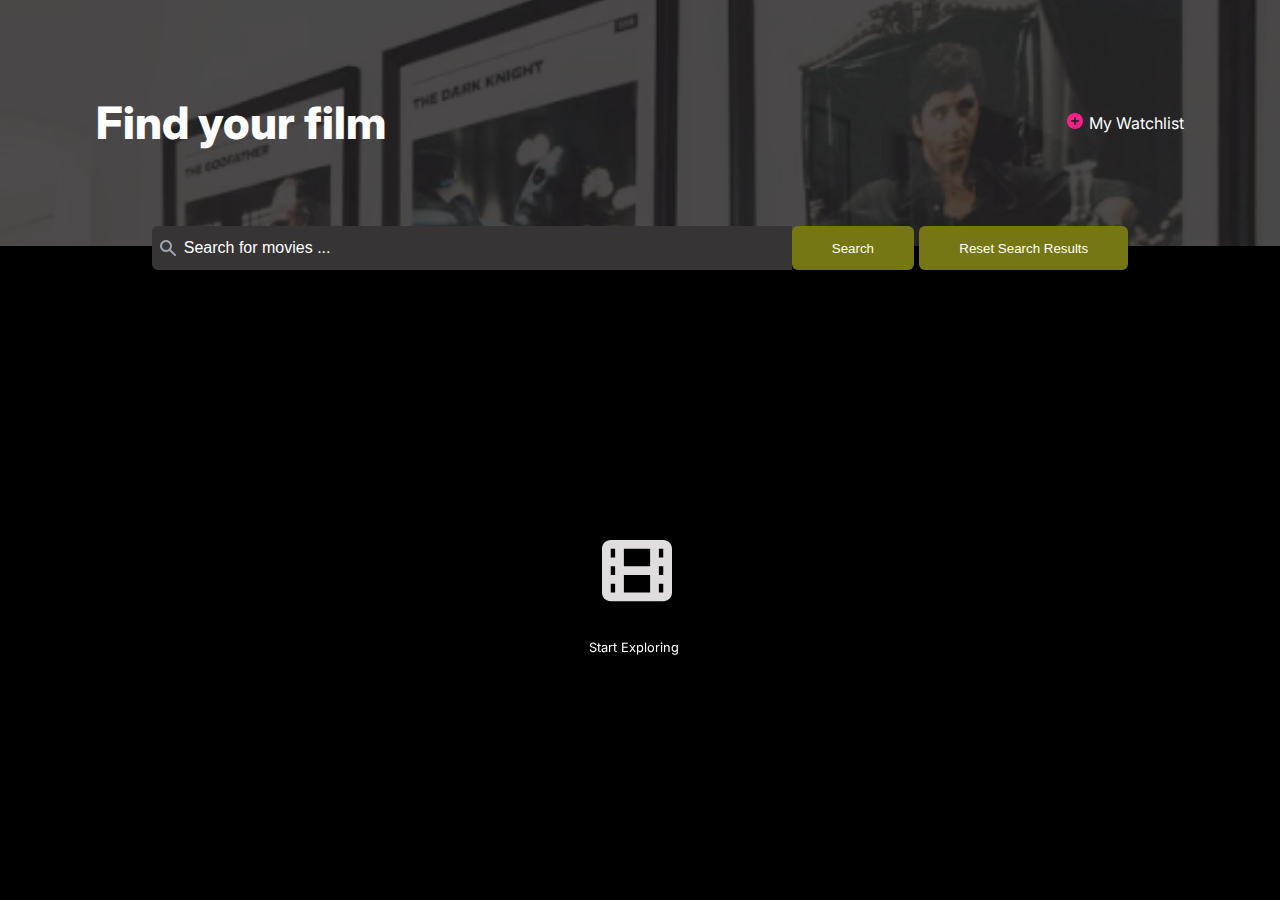
==== index.html @ b7618106 "first commit" ====
<!DOCTYPE html>
<html lang="en">
    <head>
        <meta charset="UTF-8">
        <meta name="viewport" content="width=device-width, initial-scale=1.0">
        <link rel="preconnect" href="https://fonts.googleapis.com">
        <link rel="preconnect" href="https://fonts.gstatic.com" crossorigin>
        <link href="https://fonts.googleapis.com/css2?family=Inter:ital,opsz,wght@0,14..32,100..900;1,14..32,100..900&display=swap" rel="stylesheet">
        <link rel="stylesheet" type="text/css" href="index.css" />
        <title>Movie WatchList Solo Project</title>
    </head>
    <body>
                            <!-- HEADER SECTION -->
        <header>
            <div class="header-content">
                <h1>Find your film</h1>
                <div id="my-watchlist-link">

                        <!-- Link TO my_watchlist.html -->

                    <a href="./my_watchlist.html" target="_blank">
                    <img src="./Img/add-icon.svg" alt="add icon img">My Watchlist</a>
                </div>
            </div>
        </header>

                            <!-- MAIN SECTION  -->
        <main>
            <div id="main-container">

                    <!-- SEARCH INPUT AND RESET SEARCH BUTTONS -->

                <div id="search-bar">
                    <input id="movie-title" class="movie-title" type="text" placeholder="Search for movies ...">
                    <button id="search-btn" type="submit" class="search-btn">Search</button>
                    <button id="reset-search-results" type="submit" class="reset-search-results">Reset Search Results</button>
                </div>

                        <!-- RENDERED MOVIES DIV -->

                <div id="rendered-movies">
                    <img  id="movie-icon" src="./Img/movie-icon.svg" alt="image of a film icon">
                    <p id="container-p">Start Exploring</p>
                </div>

            </div>
        </main>

        <script src="./index.js" type="module"></script>
    </body>
</html>
---- index.css ----
/* -------- UNIVERSAL RESET SELECTOR --------- */

* {
    margin: 0;
    padding: 0;
    box-sizing: border-box;
}

            /* ------- BODY / HEADER STYLES --------- */

body {
    background-color: black;
    font-family: inter, sans-serif;
}

header {
    background-color: rgb(34, 32, 32);
    background-image: url("./Img/header_2.png");
    background-size: cover;
    background-repeat: no-repeat;
    background-position: 80% 20%;
}

.header-content {
    display: flex;
    flex-direction: row;
    justify-content: space-between;
    align-items: center;
    gap: 5em;
    color: white;
    padding: 6em;
}

.header-content h1 {
    font-size: 2.8rem;
    font-family: inter, sans-serif;
    font-weight: 800;
}

#my-watchlist-link {
    display: flex;
    flex-direction: row;
    justify-content: center;
    align-items: center;
    gap: 1.2em;
}

#my-watchlist-link img {
    margin: 0 0.4em;
}

a {
    color: white;
    text-decoration: none;
}

                /* ------- MAIN CONTAINER STYLES --------- */

#main-container p {
    width: 50%;
    margin: 0 auto;
    margin-bottom: 0.6em;
    color: white;
    font-size: 1.1rem;
    text-align: center;
    margin-top: 10em;
    border-radius: 6px;
}

                /* --------- INPUT SEARCH BAR STYLES -------- */

.movie-title {
    width: 50%;
    padding: 0.8em 2em;;
    background-color: rgb(54, 52, 52);
    background-image: url(/Img/search-icon.svg);
    background-repeat: no-repeat;
    background-position: 1% 50%;
    border-top-left-radius: 6px;
    border-bottom-left-radius: 6px;
    margin-top: -1.3em;
    border: none;
    color: white;
    font-size: 1rem;
    outline: none;
}

.movie-title::placeholder {
    color: white;
    font-size: 1rem;
}

#search-bar {
    display: flex;
    justify-content: center;
    align-items: center;
    margin: 0 auto;
}

.search-btn {
    padding: 1.086em 3em;
    background-color: rgb(117, 119, 18);
    border: none;
    border-radius: 6px;
    margin-top: -1.47em;
    color: white;
    cursor: pointer;
}

.search-btn:hover {
    background-color: black;
}

.reset-search-results {
    padding: 1.086em 3em;
    background-color: rgb(117, 119, 18);
    border: none;
    border-radius: 6px;
    margin-top: -1.47em;
    margin-left: 0.4em;
    color: white;
    cursor: pointer;
}

.reset-search-results:hover {
    background-color: black;
}

            /* ----------- RENDERED MOVIES SECTION STYLES ----- */

#rendered-movies {
    width: 85%;
    margin: 0 auto;
    margin-top: 2em;
    margin-bottom: 2em;
    color: white;
}

#rendered-movies p {
    width: 100%;
    margin: 0;
    text-align: left;
    font-size: 0.8rem;
    font-weight: 400;
    line-height: 1.4;
}

#movie-icon {
    visibility: visible;
    position: fixed;
    top: 60%;
    left: 47%;
}

#container-p {
    position: fixed;
    top: 71%;
    left: 46%;
}

            /* -----------   my_watchlist.html STYLES ------------- */

.header-content-watchlist {
        display: flex;
        flex-direction: row;
        justify-content: space-between;
        align-items: center;
        gap: 5em;
        color: white;
        padding: 6em;
    }

.header-content-watchlist h1 {
    font-size: 2.8rem;
    font-family: inter, sans-serif;
    font-weight: 800;
    }


#my-watchlist {
    display: flex;
    flex-direction: column;
    justify-content: center;
    gap: 0.7em;
}

#reset-watchlist {
    background-color: rgb(117, 119, 18);
    padding: 0.5em 0.8rem;
    border: none;
    border-radius: 6px;
    color: white;
    cursor: pointer;
}

#reset-watchlist:hover {
    background-color: black;
}

#back-to-search {
    visibility: visible;
    display: flex;
    flex-direction: row;
    justify-content: center;
    align-items: center;
    gap: 0.3em;width: 70%;
    margin: 0 auto;
    margin-top: 2em;
    margin-bottom: 2em;
    color: white;
}

        /* ------ DYNAMIC HTML CLASSES RENDERED THROUGH JAVASCRIPT ------ */

.movie {
    width: 90%;
    display: flex;
    gap: 1em;
    margin: 0 auto;
    margin-bottom: 1em;
    padding: 2em;
    border-bottom: 2px solid rgb(117, 119, 18);
}

.rendered-img {
    width: 150px;
}

.film-details {
    display: flex;
    flex-direction: column;
    justify-content: flex-start;
    align-items: space-between;
    gap: 0.8em;
}

.title-ratings {
    display: flex;
    justify-content: flex-start;
    align-items: center;
    gap: 1em;
}

.title-ratings h2 {
    font-size: 1.2rem;
    font-weight: 500;
    line-height: 1.4;
}

.runtime-genre-watchlist {
    display: flex;
    justify-content: flex-start;
    align-items: center;
    gap: 1em;
    font-size: 0.8rem;
}

.runtime-genre-watchlist img {
    cursor: pointer;
}

.movieWatchlist {
    display: flex;
    gap: 1em;
    margin-bottom: 2em;
    padding: 2em;
    border-bottom: 2px solid rgb(117, 119, 18);
    color: white;
    width: 90%;
    margin: 0 auto;
    margin-top: 2em;
}

.watchlist-span {
    color: #FF1D8D;
}

.remove-movie {
    color: rgb(233, 233, 3);
}

            /* ------------- MEDIA QUERIES SETTINGS --------------- */

@media (max-width: 786px) {

    .header-content, .header-content-watchlist {
        width: 80%;
        gap: 3em;
        margin: 0 auto;
        padding: 6em 3em;
    }

    .header-content h1, .header-content-watchlist h1 {
        font-size: 2.2rem;
    }

    .header-content-watchlist {
        width: 90%;
        padding: 6em 3em;
    }

    #rendered-movies p, movieWatchlist p {
        font-size: 0.8rem;
    }

    .search-btn, .reset-search-results {
        padding: 1em 1em;
    }

    #rendered-movies, .movieWatchlist {
        width: 90%;
    }

    .runtime-genre-watchlist {
        font-size: 0.8rem;
    }

    .movie {
        width: 100%;
        padding: 1em;
    }

    .title-ratings h2 {
        font-size: 1.2rem;
    }

}

@media (max-width: 638px) {

    .header-content, .header-content-watchlist {
        width: 95%;
        gap: 1em;
        padding: 5em 2em;
    }

    .header-content h1, .header-content-watchlist h1 {
        font-size: 2rem;
    }

    .movie-title {
        padding: 0.5em 1.5em;
    }

    .movie-title::placeholder {
        font-size: 0.8rem;
    }

    #rendered-movies p, .movieWatchlist p {
        font-size: 0.6rem;
    }

    .search-btn, .reset-search-results {
        padding: 0.7em 0.7em;
    }

    #rendered-movies {
        width: 95%;
    }

    .rendered-img {
        width: 120px;
    }

    #rendered-movies p, .movieWatchlist p {
        font-size: 0.7rem;
    }

    .runtime-genre-watchlist {
        font-size: 0.7rem;
    }

    .title-ratings h2 {
        font-size: 1rem;
    }

}

@media (max-width: 516px) {

    .header-content, .header-content-watchlist {
        padding: 5em 0.6em;
        gap: 0.2em;
    }

    .header-content-watchlist {
        justify-content: space-around;
    }

    .header-content h1, .header-content-watchlist h1 {
        font-size: 1.4rem;
    }

    a {
        font-size: 0.8rem;
    }

    .movie-title {
        padding: 0.25em 1.5em;
        margin-top: -1.1em;
    }

    .movie, .movieWatchlist {
        width: 100%;
        padding: 0.7em;
        flex-direction: column;
        padding: 0.5em;
        gap: 0.5em;
        justify-content: center;
        align-items: center;
    };

    .rendered-img {
        width: 150px;
    }

    .runtime-genre-watchlist {
        display: flex;
        flex-direction: column;
        justify-content: center;
        align-items: center;
        gap: 0.4em;
        font-size: 0.8rem;
    }

    .search-btn, .reset-search-results {
        padding: 0.7em 0.7em;
        font-size: 0.72rem;
    }

    .title-ratings {
        flex-direction: column;
    }

    .movie-title::placeholder {
        font-size: 0.8rem;
    }

    .search-btn, .reset-search-results {
        font-size: 0.65rem;
    }
}
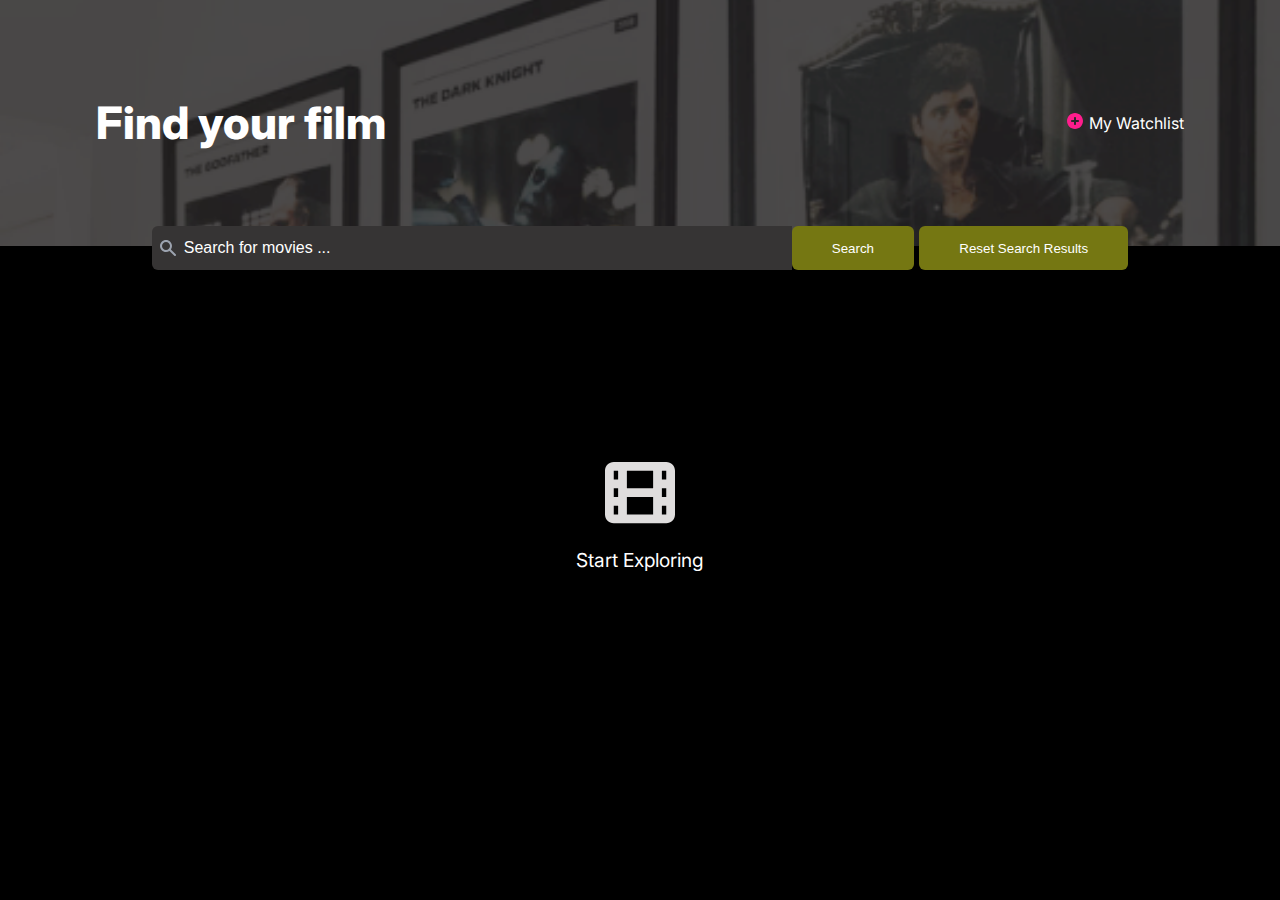
==== commit 61019804: "last commit" ====
--- a/index.html
+++ b/index.html
@@ -39,8 +39,10 @@
                         <!-- RENDERED MOVIES DIV -->
 
                 <div id="rendered-movies">
-                    <img  id="movie-icon" src="./Img/movie-icon.svg" alt="image of a film icon">
-                    <p id="container-p">Start Exploring</p>
+                    <div id="start-exploring">
+                        <img  id="movie-icon" src="./Img/movie-icon.svg" alt="image of a film icon">
+                        <p id="container-p">Start Exploring</p>
+                    </div>
                 </div>
 
             </div>
--- a/index.css
+++ b/index.css
@@ -126,6 +126,28 @@
     background-color: black;
 }
 
+#start-exploring {
+    display: flex;
+    flex-direction: column;
+    justify-content: center;
+    align-items: center;
+    background-color: gray;
+}
+
+#movie-icon {
+  display: block;
+  margin: 0 auto;
+  margin-top: 12em;
+}
+
+#container-p {
+    width: 40% !important;
+    display: block !important ;
+    margin: 0 auto !important;
+    margin-top: 1.2em !important;
+    text-align: center !important;
+    font-size: 1.2rem !important;
+}
             /* ----------- RENDERED MOVIES SECTION STYLES ----- */
 
 #rendered-movies {
@@ -143,19 +165,6 @@
     font-size: 0.8rem;
     font-weight: 400;
     line-height: 1.4;
-}
-
-#movie-icon {
-    visibility: visible;
-    position: fixed;
-    top: 60%;
-    left: 47%;
-}
-
-#container-p {
-    position: fixed;
-    top: 71%;
-    left: 46%;
 }
 
             /* -----------   my_watchlist.html STYLES ------------- */
@@ -299,6 +308,14 @@
         padding: 6em 3em;
     }
 
+    #movie-icon {
+        width: 8%;
+    }
+
+    #container-p {
+        font-size: 1rem !important;
+    }
+
     #rendered-movies p, movieWatchlist p {
         font-size: 0.8rem;
     }
@@ -326,7 +343,7 @@
 
 }
 
-@media (max-width: 638px) {
+@media (max-width: 656px) {
 
     .header-content, .header-content-watchlist {
         width: 95%;
@@ -346,6 +363,15 @@
         font-size: 0.8rem;
     }
 
+    #movie-icon {
+        margin-top: 9em;
+        width: 6%;
+    }
+
+    #container-p {
+        font-size: 0.8rem !important;
+    }
+
     #rendered-movies p, .movieWatchlist p {
         font-size: 0.6rem;
     }
@@ -398,6 +424,15 @@
     .movie-title {
         padding: 0.25em 1.5em;
         margin-top: -1.1em;
+    }
+
+    #movie-icon {
+        width: 8%;
+        margin-top: 7em;
+    }
+
+    #container-p {
+        font-size: 0.6rem !important;
     }
 
     .movie, .movieWatchlist {
@@ -439,9 +474,10 @@
     .search-btn, .reset-search-results {
         font-size: 0.65rem;
     }
-}
-
-
-
-
-
+
+}
+
+
+
+
+
